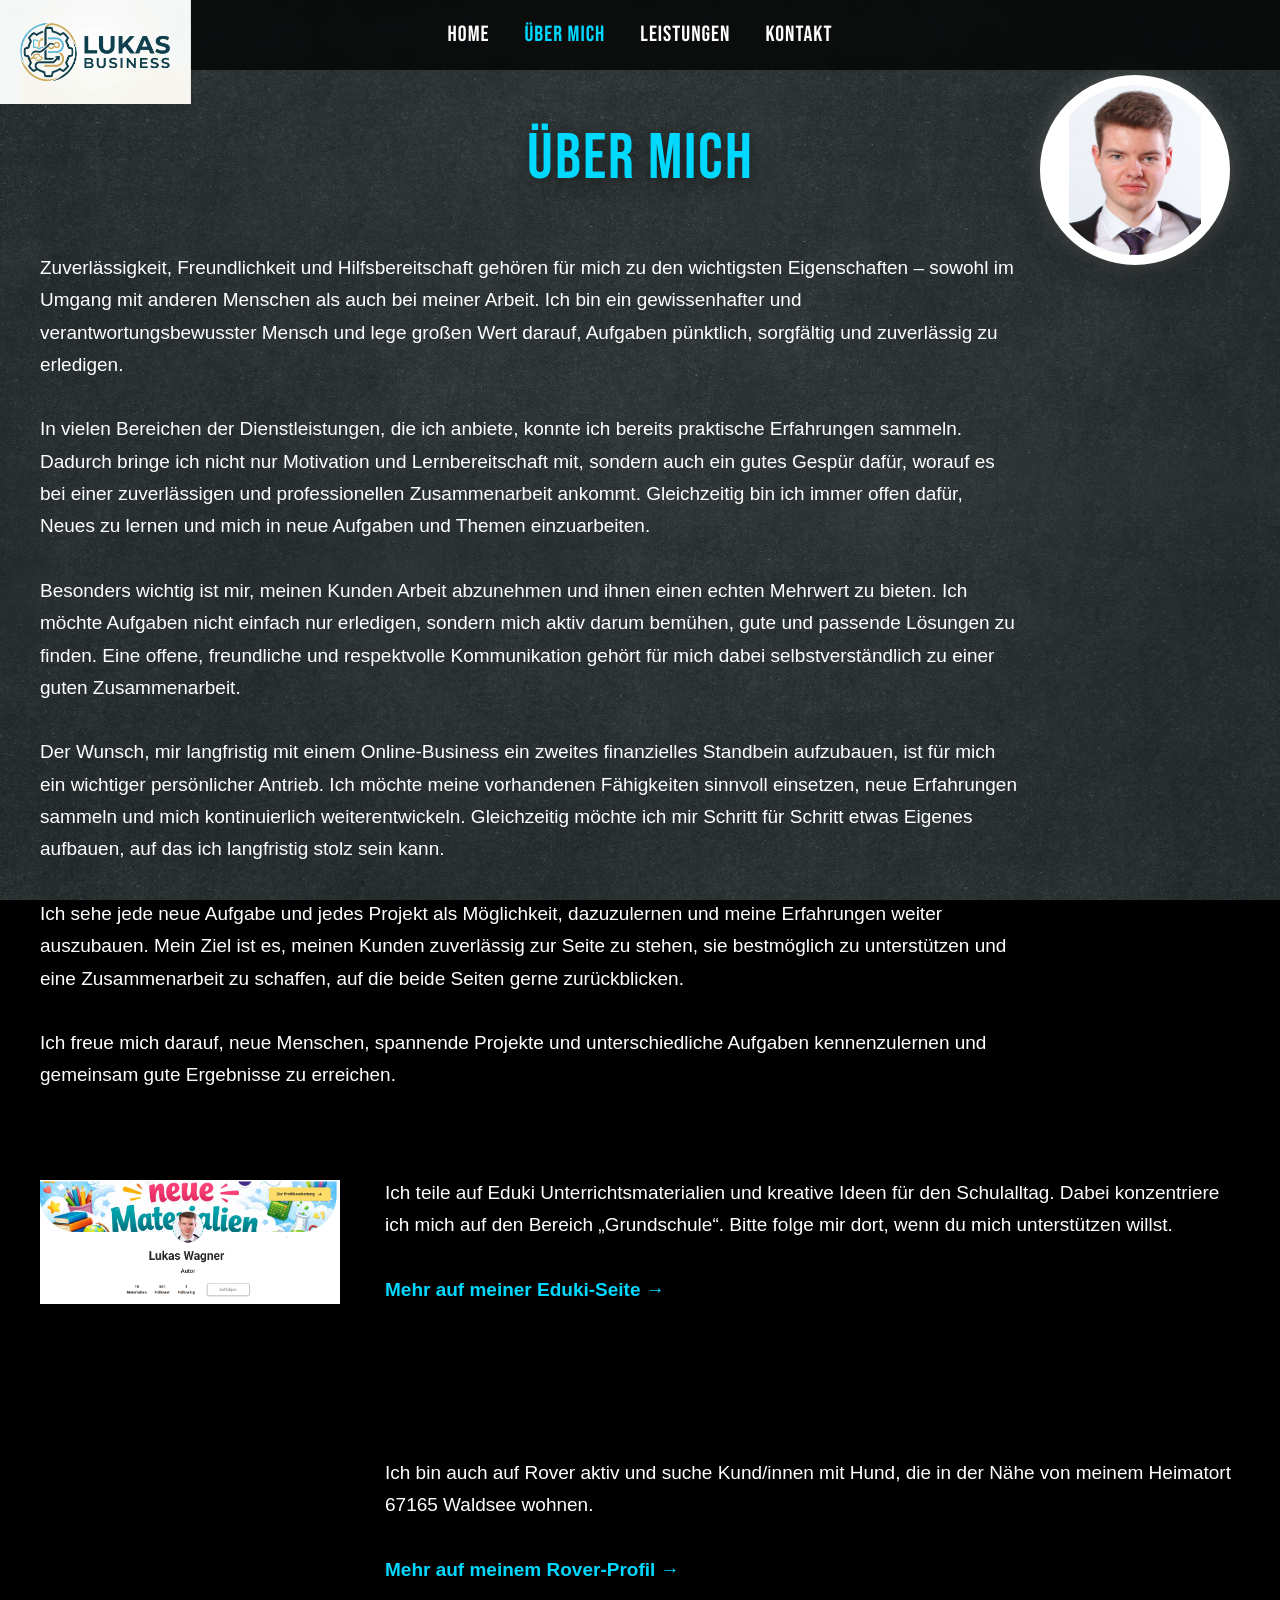
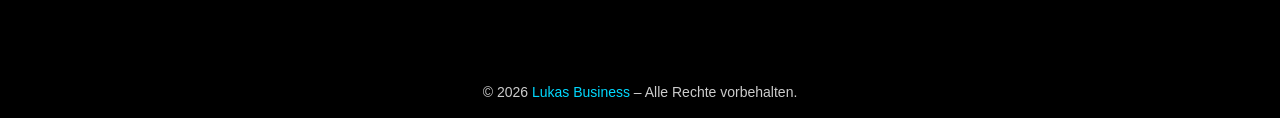
==== about.html @ e6b589e1 "Update about.html" ====
<!DOCTYPE html>
<html lang="de">
<head>
  <meta charset="UTF-8">
  <meta name="viewport" content="width=device-width, initial-scale=1.0">

  <title>Über mich | Lukas Business</title>
    <link rel="icon" type="image/jpg" href="tabbild.jpg">


  <link rel="preconnect" href="https://fonts.googleapis.com">
  <link rel="preconnect" href="https://fonts.gstatic.com" crossorigin>
  <link href="https://fonts.googleapis.com/css2?family=Bebas+Neue&display=swap" rel="stylesheet">

  <style>

    * {
      box-sizing: border-box;
    }

    html {
      margin: 0;
      padding: 0;
      min-height: 100%;
      background-color: #000;
    }

    body {
      margin: 0;
      padding: 0;
      min-height: 100%;
      font-family: Arial, sans-serif;

      background-color: #000;

      background-image: url("backgroundimage.jpg");
      background-size: cover;
      background-position: center;
      background-attachment: fixed;
      background-repeat: no-repeat;

      min-height: 100vh;
      color: white;

      display: flex;
      flex-direction: column;

      color-scheme: dark;
    }


    /* =========================
       NAVIGATION
    ========================= */

    nav {
      position: fixed;
      top: 0;
      left: 0;

      z-index: 1000;

      width: 100%;
      height: 70px;

      background-color: rgba(0, 0, 0, 0.75);

      padding: 0 30px;

      display: flex;
      align-items: center;

      backdrop-filter: blur(8px);
      -webkit-backdrop-filter: blur(8px);
    }


    nav ul {
      list-style: none;

      display: flex;
      justify-content: center;
      align-items: center;

      gap: 35px;

      width: 100%;

      margin: 0;
      padding: 0;
    }


    nav li {
      margin: 0;
      padding: 0;
    }


    /* =========================
       MENÜPUNKTE
       KEINE BREITENÄNDERUNG
       KEIN FLACKERN
    ========================= */

    nav a {
      font-family: "Bebas Neue", sans-serif;

      text-decoration: none;
      color: white;

      font-size: 22px;
      line-height: 70px;

      letter-spacing: 1px;

      font-weight: normal;

      /* Verhindert Veränderung der Schrift beim Anklicken */
      font-synthesis: none;
      font-variation-settings: normal;

      /* Verhindert weißes Tap-Flackern auf Smartphones */
      -webkit-tap-highlight-color: transparent;

      /* Kein Übergang beim Anklicken */
      transition: none;

      /* Verhindert Fokus-Rahmen */
      outline: none;

      /* Gleichmäßiges Rendering */
      -webkit-font-smoothing: antialiased;
      text-rendering: geometricPrecision;
    }


    nav a:hover,
    nav a:focus,
    nav a:active,
    nav a.active {
      color: #00d9ff;

      font-weight: normal;

      letter-spacing: 1px;

      outline: none;
    }


    nav a:focus-visible {
      outline: none;
    }


    /* =========================
       LOGO
    ========================= */

    .logo {
      position: absolute;

      top: 0;
      left: 0;

      width: 250px;
      height: 104px;

      object-fit: contain;
      object-position: left center;

      display: block;

      z-index: 1001;
      pointer-events: none;
    }


    /* =========================
       ÜBER MICH
    ========================= */

    .about {
      flex: 1;

      position: relative;

      width: 100%;
      max-width: 1250px;

      margin: 0 auto;

      padding: 120px 25px 80px;
    }


    .about h2 {
      font-family: "Bebas Neue", sans-serif;

      font-size: 64px;
      font-weight: normal;

      letter-spacing: 2px;

      margin: 0 0 55px;

      color: #00d9ff;

      text-align: center;

      text-shadow:
        0 4px 15px rgba(0, 0, 0, 0.5);
    }


    /* =========================
       MEIN BILD
       ETWAS WEITER NACH OBEN
    ========================= */

    .about-me-image {
      position: absolute;

      top: 75px;
      right: 35px;

      width: 190px;
      height: 190px;

      object-fit: contain;
      object-position: center center;

      border-radius: 50%;

      border: 5px solid white;

      background-color: white;

      box-shadow:
        0 0 25px rgba(255, 255, 255, 0.25),
        0 8px 25px rgba(0, 0, 0, 0.5);

      padding: 5px;

      display: block;
    }


    /* =========================
       PERSÖNLICHER TEXT
       ABSTAND ZUM BILD
    ========================= */

    .about > .about-box {
      padding-right: 220px;
    }


    /* =========================
       EDUKI + ROVER UNTEREINANDER
    ========================= */

    .about-columns {
      display: flex;

      flex-direction: column;

      gap: 65px;

      width: 100%;
    }


    .about-box {
      width: 100%;
      min-width: 0;

      padding: 0;

      display: block;
    }


    /* =========================
       EDUKI
    ========================= */

    .eduki-section {
      display: flex;

      align-items: center;

      gap: 45px;

      width: 100%;
    }


    .eduki-image {
      width: 300px;
      height: 300px;

      flex: 0 0 300px;

      object-fit: contain;

      border-radius: 20px;

      background: transparent;

      padding: 0;

      box-shadow:
        0 8px 25px rgba(0, 0, 0, 0.4);

      display: block;
    }


    .eduki-text {
      flex: 1;
      min-width: 0;

      width: 100%;
    }


    /* =========================
       TEXT
    ========================= */

    .about-text {
      width: 100%;

      margin: 0;
      padding: 0;

      font-family: Arial, sans-serif;

      font-size: 19px;
      font-weight: normal;
      font-style: normal;

      text-align: left;

      line-height: 1.7;

      color: white;

      max-width: none;
    }


    .about-text a {
      color: #00d9ff;

      font-family: Arial, sans-serif;

      font-size: inherit;

      font-weight: bold;

      text-decoration: none;

      transition: color 0.3s ease;
    }


    .about-text a:hover {
      color: white;
    }


    /* =========================
       ROVER
    ========================= */

    .rover-text {
      width: 100%;
      max-width: none;

      padding-left: 345px;
    }


    /* =========================
       FOOTER
    ========================= */

    footer {
      width: 100%;

      background-color: rgba(0, 0, 0, 0.75);

      text-align: center;

      padding: 18px 20px;

      font-size: 14px;

      color: #ccc;

      font-weight: normal;

      backdrop-filter: blur(8px);
      -webkit-backdrop-filter: blur(8px);
    }


    /* =========================
       LUKAS BUSINESS IM FOOTER
    ========================= */

    .footer-brand {
      color: #00d9ff;

      font-weight: normal;
    }


    /* =========================
       TABLET
    ========================= */

    @media (max-width: 1100px) {

      .logo {
        width: 210px;
        height: 88px;
      }


      .about-me-image {
        width: 160px;
        height: 160px;

        top: 50px;
        right: 25px;
      }


      .about > .about-box {
        padding-right: 190px;
      }


      .eduki-section {
        gap: 30px;
      }


      .eduki-image {
        width: 250px;
        height: 250px;

        flex: 0 0 250px;
      }


      .rover-text {
        padding-left: 280px;
      }

    }


    /* =========================
       MOBILE
    ========================= */

    @media (max-width: 700px) {

      nav {
        height: 60px;

        padding: 0 10px;
      }


      nav ul {
        display: flex;

        flex-direction: row;

        justify-content: flex-end;
        align-items: center;

        gap: 14px;

        width: 100%;

        margin: 0;
        padding: 0 0 0 100px;
      }


      nav a {
        font-size: 17px;

        line-height: 60px;

        letter-spacing: 0.5px;

        font-weight: normal;
      }


      nav a:hover,
      nav a:focus,
      nav a:active,
      nav a.active {
        letter-spacing: 0.5px;

        font-weight: normal;
      }


      .logo {
        top: 0;
        left: 0;

        width: 150px;
        height: 62px;

        object-fit: contain;
        object-position: left center;
      }


      .about {
        padding: 80px 20px 60px;
      }


      .about h2 {
        font-size: 48px;

        margin-bottom: 40px;

        text-align: center;
      }


      /* Bild auf Mobile normal im Seitenfluss */
      .about-me-image {
        position: relative;

        top: auto;
        right: auto;

        display: block;

        width: 155px;
        height: 155px;

        margin: -10px 0 30px auto;

        border-width: 5px;

        background-color: white;
      }


      /* Auf Mobile kein unnötiger rechter Abstand */
      .about > .about-box {
        padding-right: 0;
      }


      .about-columns {
        display: flex;

        flex-direction: column;

        gap: 50px;
      }


      .about-box {
        width: 100%;
      }


      .eduki-section {
        flex-direction: column;

        align-items: flex-start;

        gap: 25px;

        width: 100%;
      }


      .eduki-image {
        width: 220px;
        height: 220px;

        flex: 0 0 220px;
      }


      .eduki-text {
        width: 100%;
      }


      .about-text {
        font-size: 17px;

        line-height: 1.7;

        width: 100%;
      }


      .rover-text {
        padding-left: 0;
      }

    }


    /* =========================
       SEHR KLEINE HANDYS
    ========================= */

    @media (max-width: 450px) {

      nav {
        padding: 0 8px;
      }


      nav ul {
        gap: 9px;

        padding-left: 85px;
      }


      nav a {
        font-size: 15px;

        letter-spacing: 0;

        font-weight: normal;
      }


      nav a:hover,
      nav a:focus,
      nav a:active,
      nav a.active {
        letter-spacing: 0;

        font-weight: normal;
      }


      .logo {
        width: 120px;
        height: 50px;
      }


      .about {
        padding-left: 15px;
        padding-right: 15px;
      }


      .about h2 {
        font-size: 42px;

        text-align: center;
      }


      .about-me-image {
        width: 135px;
        height: 135px;

        margin-top: -10px;

        background-color: white;
      }


      .eduki-section {
        flex-direction: column;

        gap: 20px;
      }


      .eduki-image {
        width: 190px;
        height: 190px;

        flex: 0 0 190px;
      }


      .about-text {
        font-size: 16px;

        line-height: 1.7;
      }


      .rover-text {
        padding-left: 0;
      }

    }

  </style>
</head>


<body>


  <!-- =========================
       NAVIGATION
  ========================= -->

  <nav>

    <img
      src="logoone.png"
      alt="Lukas Business Logo"
      class="logo"
    >


    <ul>

      <li>
        <a href="index.html">
          Home
        </a>
      </li>


      <li>
        <a href="about.html" class="active">
          Über mich
        </a>
      </li>


      <li>
        <a href="services.html">
          Leistungen
        </a>
      </li>


      <li>
        <a href="contact.html">
          Kontakt
        </a>
      </li>

    </ul>

  </nav>


  <!-- =========================
       ÜBER MICH
  ========================= -->

  <section class="about">


    <!-- Bild von Lukas -->

    <img
      src="bildlukas.png"
      alt="Lukas"
      class="about-me-image"
    >


    <h2>Über mich</h2>


    <!-- =========================
         PERSÖNLICHER TEXT
    ========================= -->

    <div class="about-box">

      <p class="about-text">

        Zuverlässigkeit, Freundlichkeit und Hilfsbereitschaft gehören für mich
        zu den wichtigsten Eigenschaften – sowohl im Umgang mit anderen Menschen
        als auch bei meiner Arbeit. Ich bin ein gewissenhafter und
        verantwortungsbewusster Mensch und lege großen Wert darauf, Aufgaben
        pünktlich, sorgfältig und zuverlässig zu erledigen.

        <br><br>

        In vielen Bereichen der Dienstleistungen, die ich anbiete, konnte ich
        bereits praktische Erfahrungen sammeln. Dadurch bringe ich nicht nur
        Motivation und Lernbereitschaft mit, sondern auch ein gutes Gespür dafür,
        worauf es bei einer zuverlässigen und professionellen Zusammenarbeit
        ankommt. Gleichzeitig bin ich immer offen dafür, Neues zu lernen und mich
        in neue Aufgaben und Themen einzuarbeiten.

        <br><br>

        Besonders wichtig ist mir, meinen Kunden Arbeit abzunehmen und ihnen
        einen echten Mehrwert zu bieten. Ich möchte Aufgaben nicht einfach nur
        erledigen, sondern mich aktiv darum bemühen, gute und passende Lösungen
        zu finden. Eine offene, freundliche und respektvolle Kommunikation gehört
        für mich dabei selbstverständlich zu einer guten Zusammenarbeit.

        <br><br>

        Der Wunsch, mir langfristig mit einem Online-Business ein zweites
        finanzielles Standbein aufzubauen, ist für mich ein wichtiger persönlicher
        Antrieb. Ich möchte meine vorhandenen Fähigkeiten sinnvoll einsetzen,
        neue Erfahrungen sammeln und mich kontinuierlich weiterentwickeln.
        Gleichzeitig möchte ich mir Schritt für Schritt etwas Eigenes aufbauen,
        auf das ich langfristig stolz sein kann.

        <br><br>

        Ich sehe jede neue Aufgabe und jedes Projekt als Möglichkeit, dazuzulernen
        und meine Erfahrungen weiter auszubauen. Mein Ziel ist es, meinen Kunden
        zuverlässig zur Seite zu stehen, sie bestmöglich zu unterstützen und eine
        Zusammenarbeit zu schaffen, auf die beide Seiten gerne zurückblicken.

        <br><br>

        Ich freue mich darauf, neue Menschen, spannende Projekte und
        unterschiedliche Aufgaben kennenzulernen und gemeinsam gute Ergebnisse
        zu erreichen.

      </p>

    </div>


    <!-- =========================
         EDUKI + ROVER
         UNTEREINANDER
    ========================= -->

    <div class="about-columns">


      <!-- EDUKI -->

      <div class="about-box">

        <div class="eduki-section">

          <img
            src="eduki.png"
            alt="Eduki"
            class="eduki-image"
          >


          <div class="eduki-text">

            <p class="about-text">

              Ich teile auf Eduki Unterrichtsmaterialien und kreative Ideen
              für den Schulalltag. Dabei konzentriere ich mich auf den Bereich
              „Grundschule“. Bitte folge mir dort, wenn du mich unterstützen willst.

              <br><br>

              <a
                href="https://eduki.com/de/autor/4473605/lukas-wagner-2001"
                target="_blank"
                rel="noopener noreferrer"
              >
                Mehr auf meiner Eduki-Seite →
              </a>

            </p>

          </div>

        </div>

      </div>


      <!-- ROVER -->

      <div class="about-box">

        <div class="rover-text">

          <p class="about-text">

            Ich bin auch auf Rover aktiv und suche Kund/innen mit Hund,
            die in der Nähe von meinem Heimatort 67165 Waldsee wohnen.

            <br><br>

            <a
              href="https://www.rover.com/members/lukas-w-leidenschaftlicher-spazierganger-sucht-hunde/"
              target="_blank"
              rel="noopener noreferrer"
            >
              Mehr auf meinem Rover-Profil →
            </a>

          </p>

        </div>

      </div>


    </div>

  </section>


  <!-- =========================
       FOOTER
    ========================= -->

  <footer>

    © 2026 <span class="footer-brand">Lukas Business</span> – Alle Rechte vorbehalten.

  </footer>


  <!-- =========================
       HINTERGRUNDBILD VORLADEN
       Reduziert weißen Flash beim Laden
  ========================= -->

  <script>

    const backgroundImage = new Image();

    backgroundImage.src = "backgroundimage.jpg";

  </script>


</body>
</html>
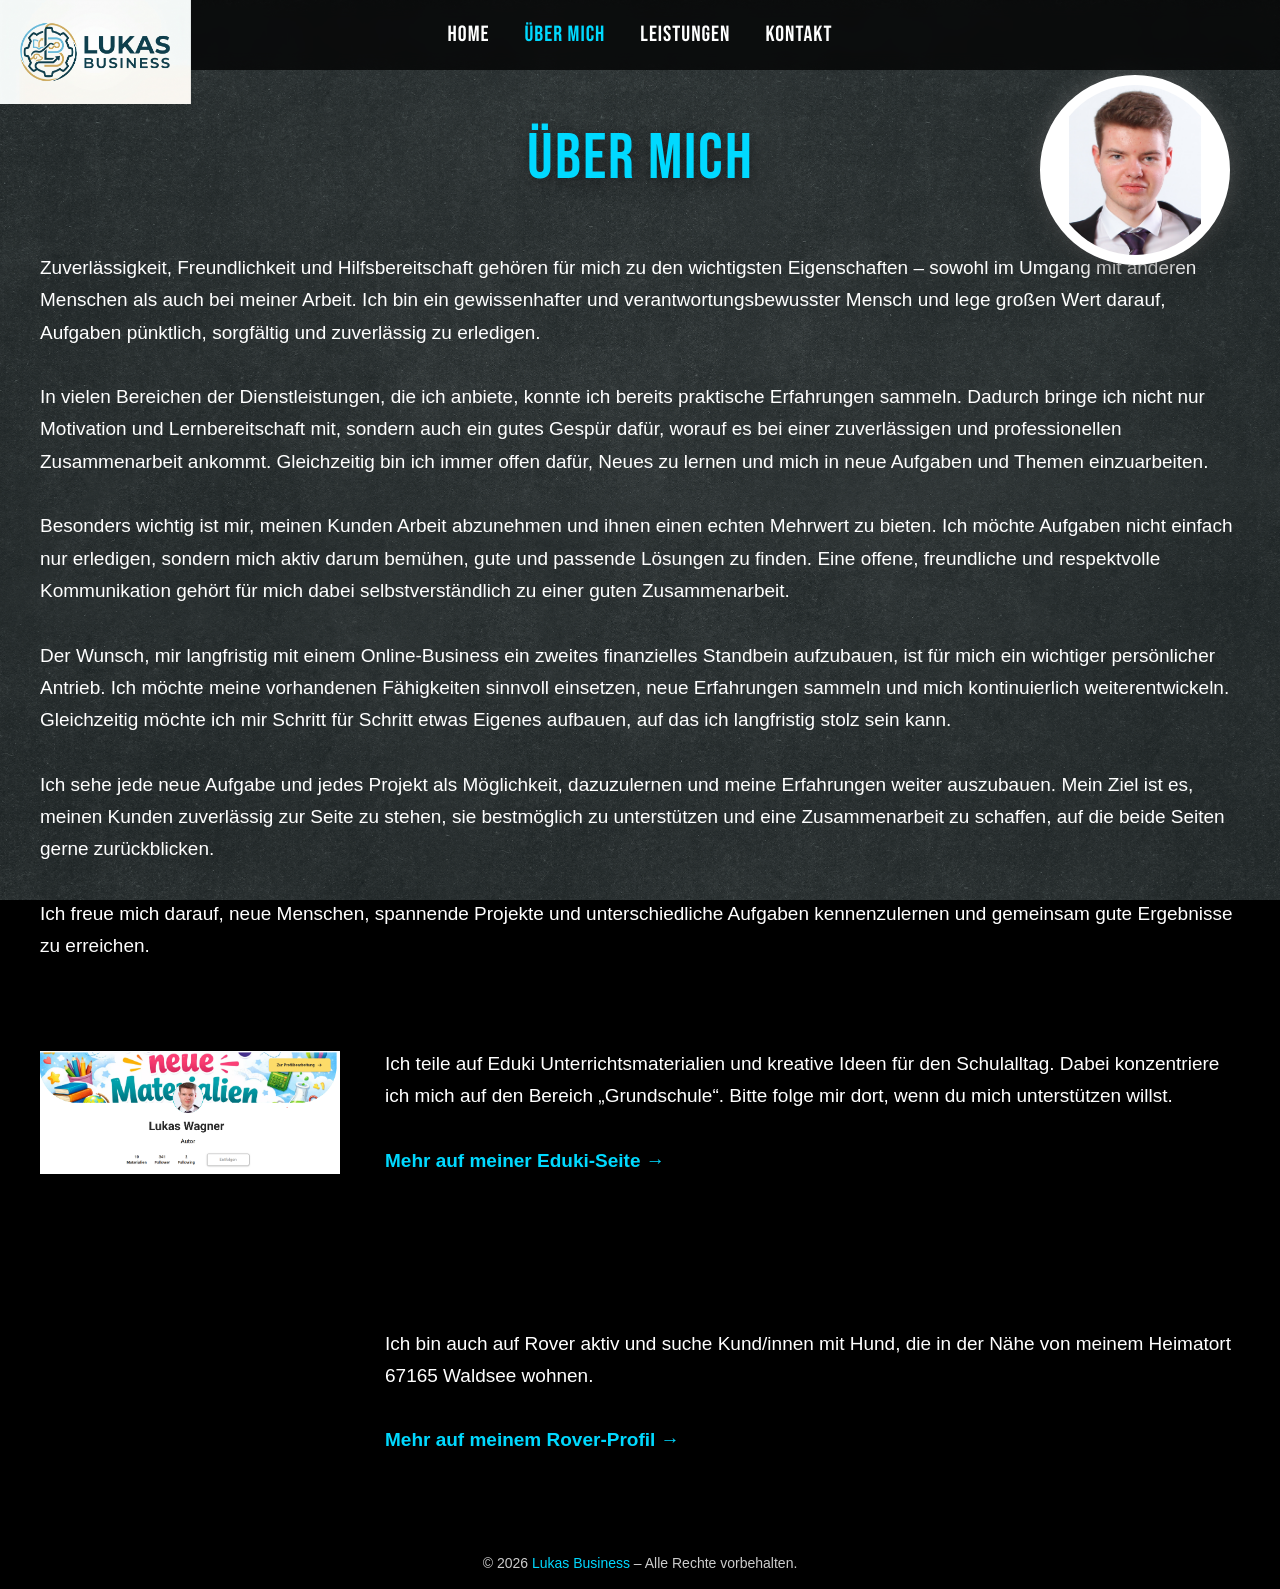
==== commit c589c23d: "Update about.html" ====
--- a/about.html
+++ b/about.html
@@ -254,7 +254,7 @@
     ========================= */
 
     .about > .about-box {
-      padding-right: 220px;
+      padding-right: 0px;
     }
 
 
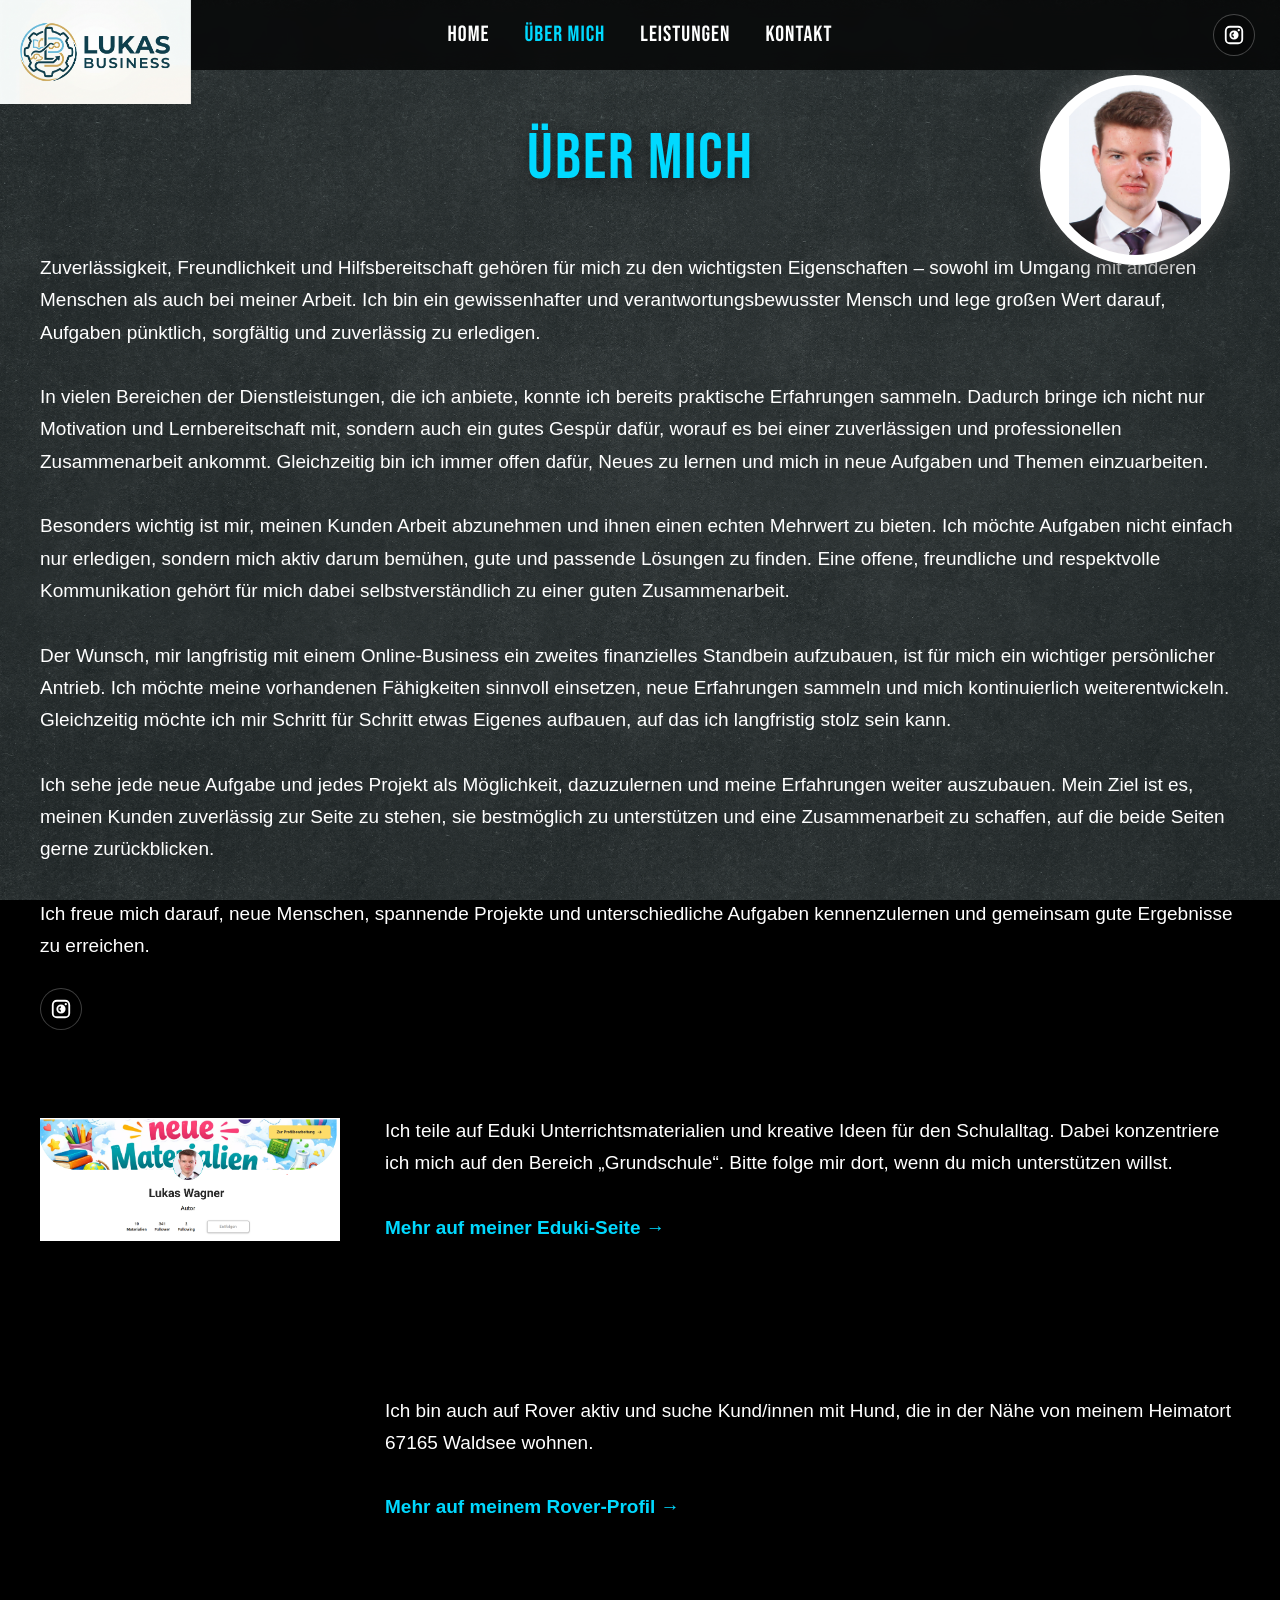
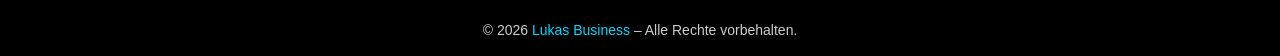
==== commit 4a919db5: "Update about.html" ====
--- a/about.html
+++ b/about.html
@@ -6,8 +6,7 @@
   <meta name="viewport" content="width=device-width, initial-scale=1.0">
 
   <title>Über mich | Lukas Business</title>
-    <link rel="icon" type="image/jpg" href="tabbild.jpg">
-
+  <link rel="icon" type="image/jpg" href="tabbild.jpg">
 
   <link rel="preconnect" href="https://fonts.googleapis.com">
   <link rel="preconnect" href="https://fonts.gstatic.com" crossorigin>
@@ -24,6 +23,7 @@
       padding: 0;
       min-height: 100%;
       background-color: #000;
+      scroll-behavior: smooth;
     }
 
     body {
@@ -47,6 +47,27 @@
       flex-direction: column;
 
       color-scheme: dark;
+
+      -webkit-font-smoothing: antialiased;
+      text-rendering: optimizeLegibility;
+    }
+
+
+    /* =========================
+       LINKS
+    ========================= */
+
+    a {
+      -webkit-tap-highlight-color: transparent;
+      -webkit-touch-callout: none;
+      -webkit-user-select: none;
+      user-select: none;
+    }
+
+    a:focus,
+    a:active,
+    a:visited {
+      outline: none;
     }
 
 
@@ -100,8 +121,6 @@
 
     /* =========================
        MENÜPUNKTE
-       KEINE BREITENÄNDERUNG
-       KEIN FLACKERN
     ========================= */
 
     nav a {
@@ -117,20 +136,15 @@
 
       font-weight: normal;
 
-      /* Verhindert Veränderung der Schrift beim Anklicken */
       font-synthesis: none;
       font-variation-settings: normal;
 
-      /* Verhindert weißes Tap-Flackern auf Smartphones */
       -webkit-tap-highlight-color: transparent;
 
-      /* Kein Übergang beim Anklicken */
       transition: none;
 
-      /* Verhindert Fokus-Rahmen */
       outline: none;
 
-      /* Gleichmäßiges Rendering */
       -webkit-font-smoothing: antialiased;
       text-rendering: geometricPrecision;
     }
@@ -156,6 +170,74 @@
 
 
     /* =========================
+       INSTAGRAM IM MENÜ
+    ========================= */
+
+    .instagram-link {
+      position: absolute;
+
+      top: 50%;
+      right: 25px;
+
+      transform: translateY(-50%);
+
+      width: 42px;
+      height: 42px;
+
+      display: flex;
+
+      align-items: center;
+      justify-content: center;
+
+      color: white;
+
+      text-decoration: none;
+
+      border: 1px solid rgba(255, 255, 255, 0.25);
+
+      border-radius: 50%;
+
+      background: rgba(0, 0, 0, 0.35);
+
+      transition:
+        color 0.25s ease,
+        border-color 0.25s ease,
+        background-color 0.25s ease;
+
+      z-index: 1002;
+
+      outline: none;
+    }
+
+
+    .instagram-link svg {
+      width: 22px;
+      height: 22px;
+
+      display: block;
+
+      fill: currentColor;
+    }
+
+
+    .instagram-link:hover {
+      color: #00d9ff;
+
+      border-color: #00d9ff;
+
+      background: rgba(0, 0, 0, 0.65);
+    }
+
+
+    .instagram-link:focus,
+    .instagram-link:active,
+    .instagram-link:visited {
+      outline: none;
+      text-decoration: none;
+    }
+
+
+    /* =========================
        LOGO
     ========================= */
 
@@ -217,7 +299,6 @@
 
     /* =========================
        MEIN BILD
-       ETWAS WEITER NACH OBEN
     ========================= */
 
     .about-me-image {
@@ -250,11 +331,74 @@
 
     /* =========================
        PERSÖNLICHER TEXT
-       ABSTAND ZUM BILD
     ========================= */
 
     .about > .about-box {
       padding-right: 0px;
+    }
+
+
+    /* =========================
+       INSTAGRAM UNTER ÜBER MICH
+    ========================= */
+
+    .about-instagram-wrapper {
+      margin-top: 25px;
+    }
+
+
+    .about-instagram {
+      display: inline-flex;
+
+      align-items: center;
+      justify-content: center;
+
+      width: 42px;
+      height: 42px;
+
+      color: white;
+
+      text-decoration: none;
+
+      border: 1px solid rgba(255, 255, 255, 0.25);
+
+      border-radius: 50%;
+
+      background: rgba(0, 0, 0, 0.35);
+
+      transition:
+        color 0.25s ease,
+        border-color 0.25s ease,
+        background-color 0.25s ease;
+
+      outline: none;
+    }
+
+
+    .about-instagram svg {
+      width: 22px;
+      height: 22px;
+
+      display: block;
+
+      fill: currentColor;
+    }
+
+
+    .about-instagram:hover {
+      color: #00d9ff;
+
+      border-color: #00d9ff;
+
+      background: rgba(0, 0, 0, 0.65);
+    }
+
+
+    .about-instagram:focus,
+    .about-instagram:active,
+    .about-instagram:visited {
+      outline: none;
+      text-decoration: none;
     }
 
 
@@ -492,7 +636,8 @@
         width: 100%;
 
         margin: 0;
-        padding: 0 0 0 100px;
+
+        padding: 0 48px 0 100px;
       }
 
 
@@ -517,6 +662,28 @@
       }
 
 
+      /* =========================
+         MOBILE INSTAGRAM MENÜ
+      ========================= */
+
+      .instagram-link {
+        width: 36px;
+        height: 36px;
+
+        right: 8px;
+      }
+
+
+      .instagram-link svg {
+        width: 19px;
+        height: 19px;
+      }
+
+
+      /* =========================
+         MOBILE LOGO
+      ========================= */
+
       .logo {
         top: 0;
         left: 0;
@@ -529,6 +696,10 @@
       }
 
 
+      /* =========================
+         ÜBER MICH
+      ========================= */
+
       .about {
         padding: 80px 20px 60px;
       }
@@ -544,6 +715,7 @@
 
 
       /* Bild auf Mobile normal im Seitenfluss */
+
       .about-me-image {
         position: relative;
 
@@ -564,8 +736,30 @@
 
 
       /* Auf Mobile kein unnötiger rechter Abstand */
+
       .about > .about-box {
         padding-right: 0;
+      }
+
+
+      /* =========================
+         INSTAGRAM MOBILE
+      ========================= */
+
+      .about-instagram {
+        width: 36px;
+        height: 36px;
+      }
+
+
+      .about-instagram svg {
+        width: 19px;
+        height: 19px;
+      }
+
+
+      .about-instagram-wrapper {
+        margin-top: 20px;
       }
 
 
@@ -637,7 +831,8 @@
       nav ul {
         gap: 9px;
 
-        padding-left: 85px;
+        padding-left: 75px;
+        padding-right: 42px;
       }
 
 
@@ -660,12 +855,38 @@
       }
 
 
+      /* =========================
+         INSTAGRAM MENÜ
+      ========================= */
+
+      .instagram-link {
+        width: 34px;
+        height: 34px;
+
+        right: 7px;
+      }
+
+
+      .instagram-link svg {
+        width: 18px;
+        height: 18px;
+      }
+
+
+      /* =========================
+         LOGO
+      ========================= */
+
       .logo {
         width: 120px;
         height: 50px;
       }
 
 
+      /* =========================
+         ÜBER MICH
+      ========================= */
+
       .about {
         padding-left: 15px;
         padding-right: 15px;
@@ -689,6 +910,22 @@
       }
 
 
+      /* =========================
+         INSTAGRAM SEHR KLEINE HANDYS
+      ========================= */
+
+      .about-instagram {
+        width: 34px;
+        height: 34px;
+      }
+
+
+      .about-instagram svg {
+        width: 18px;
+        height: 18px;
+      }
+
+
       .eduki-section {
         flex-direction: column;
 
@@ -713,6 +950,19 @@
 
       .rover-text {
         padding-left: 0;
+      }
+
+
+      /* =========================
+         FOOTER
+      ========================= */
+
+      footer {
+        padding: 18px 12px;
+
+        font-size: 12px;
+
+        line-height: 1.5;
       }
 
     }
@@ -737,6 +987,29 @@
     >
 
 
+    <!-- INSTAGRAM IM MENÜ -->
+
+    <a
+      class="instagram-link"
+      href="https://www.instagram.com/eduki.luki/"
+      target="_blank"
+      rel="noopener noreferrer"
+      aria-label="Instagram"
+      title="Instagram"
+    >
+
+      <svg
+        viewBox="0 0 24 24"
+        aria-hidden="true"
+      >
+
+        <path d="M7.5 2h9A5.5 5.5 0 0 1 22 7.5v9a5.5 5.5 0 0 1-5.5 5.5h-9A5.5 5.5 0 0 1 2 16.5v-9A5.5 5.5 0 0 1 7.5 2zm0 2A3.5 3.5 0 0 0 4 7.5v9A3.5 3.5 0 0 0 7.5 20h9a3.5 3.5 0 0 0 3.5-3.5v-9A3.5 3.5 0 0 0 16.5 4h-9zm9.75 1.5a1.25 1.25 0 1 1 0 2.5 1.25 1.25 0 0 1 0-2.5zM12 7a5 5 0 1 1 0 10 5 5 0 0 1 0-10zm0 2a3 3 0 1 0 0 6 3 3 0 0 0-3-3 3 3 0 0 0 3-3z"/>
+
+      </svg>
+
+    </a>
+
+
     <ul>
 
       <li>
@@ -787,7 +1060,9 @@
     >
 
 
-    <h2>Über mich</h2>
+    <h2>
+      Über mich
+    </h2>
 
 
     <!-- =========================
@@ -844,6 +1119,35 @@
         zu erreichen.
 
       </p>
+
+
+      <!-- =========================
+           INSTAGRAM
+      ========================= -->
+
+      <div class="about-instagram-wrapper">
+
+        <a
+          class="about-instagram"
+          href="https://www.instagram.com/eduki.luki/"
+          target="_blank"
+          rel="noopener noreferrer"
+          aria-label="Instagram"
+          title="Instagram"
+        >
+
+          <svg
+            viewBox="0 0 24 24"
+            aria-hidden="true"
+          >
+
+            <path d="M7.5 2h9A5.5 5.5 0 0 1 22 7.5v9a5.5 5.5 0 0 1-5.5 5.5h-9A5.5 5.5 0 0 1 2 16.5v-9A5.5 5.5 0 0 1 7.5 2zm0 2A3.5 3.5 0 0 0 4 7.5v9A3.5 3.5 0 0 0 7.5 20h9a3.5 3.5 0 0 0 3.5-3.5v-9A3.5 3.5 0 0 0 16.5 4h-9zm9.75 1.5a1.25 1.25 0 1 1 0 2.5 1.25 1.25 0 0 1 0-2.5zM12 7a5 5 0 1 1 0 10 5 5 0 0 1 0-10zm0 2a3 3 0 1 0 0 6 3 3 0 0 0-3-3 3 3 0 0 0 3-3z"/>
+
+          </svg>
+
+        </a>
+
+      </div>
 
     </div>
 
@@ -931,11 +1235,15 @@
 
   <!-- =========================
        FOOTER
-    ========================= -->
+  ========================= -->
 
   <footer>
 
-    © 2026 <span class="footer-brand">Lukas Business</span> – Alle Rechte vorbehalten.
+    © 2026
+    <span class="footer-brand">
+      Lukas Business
+    </span>
+    – Alle Rechte vorbehalten.
 
   </footer>
 
@@ -968,3 +1276,5 @@
 
 
 
+
+
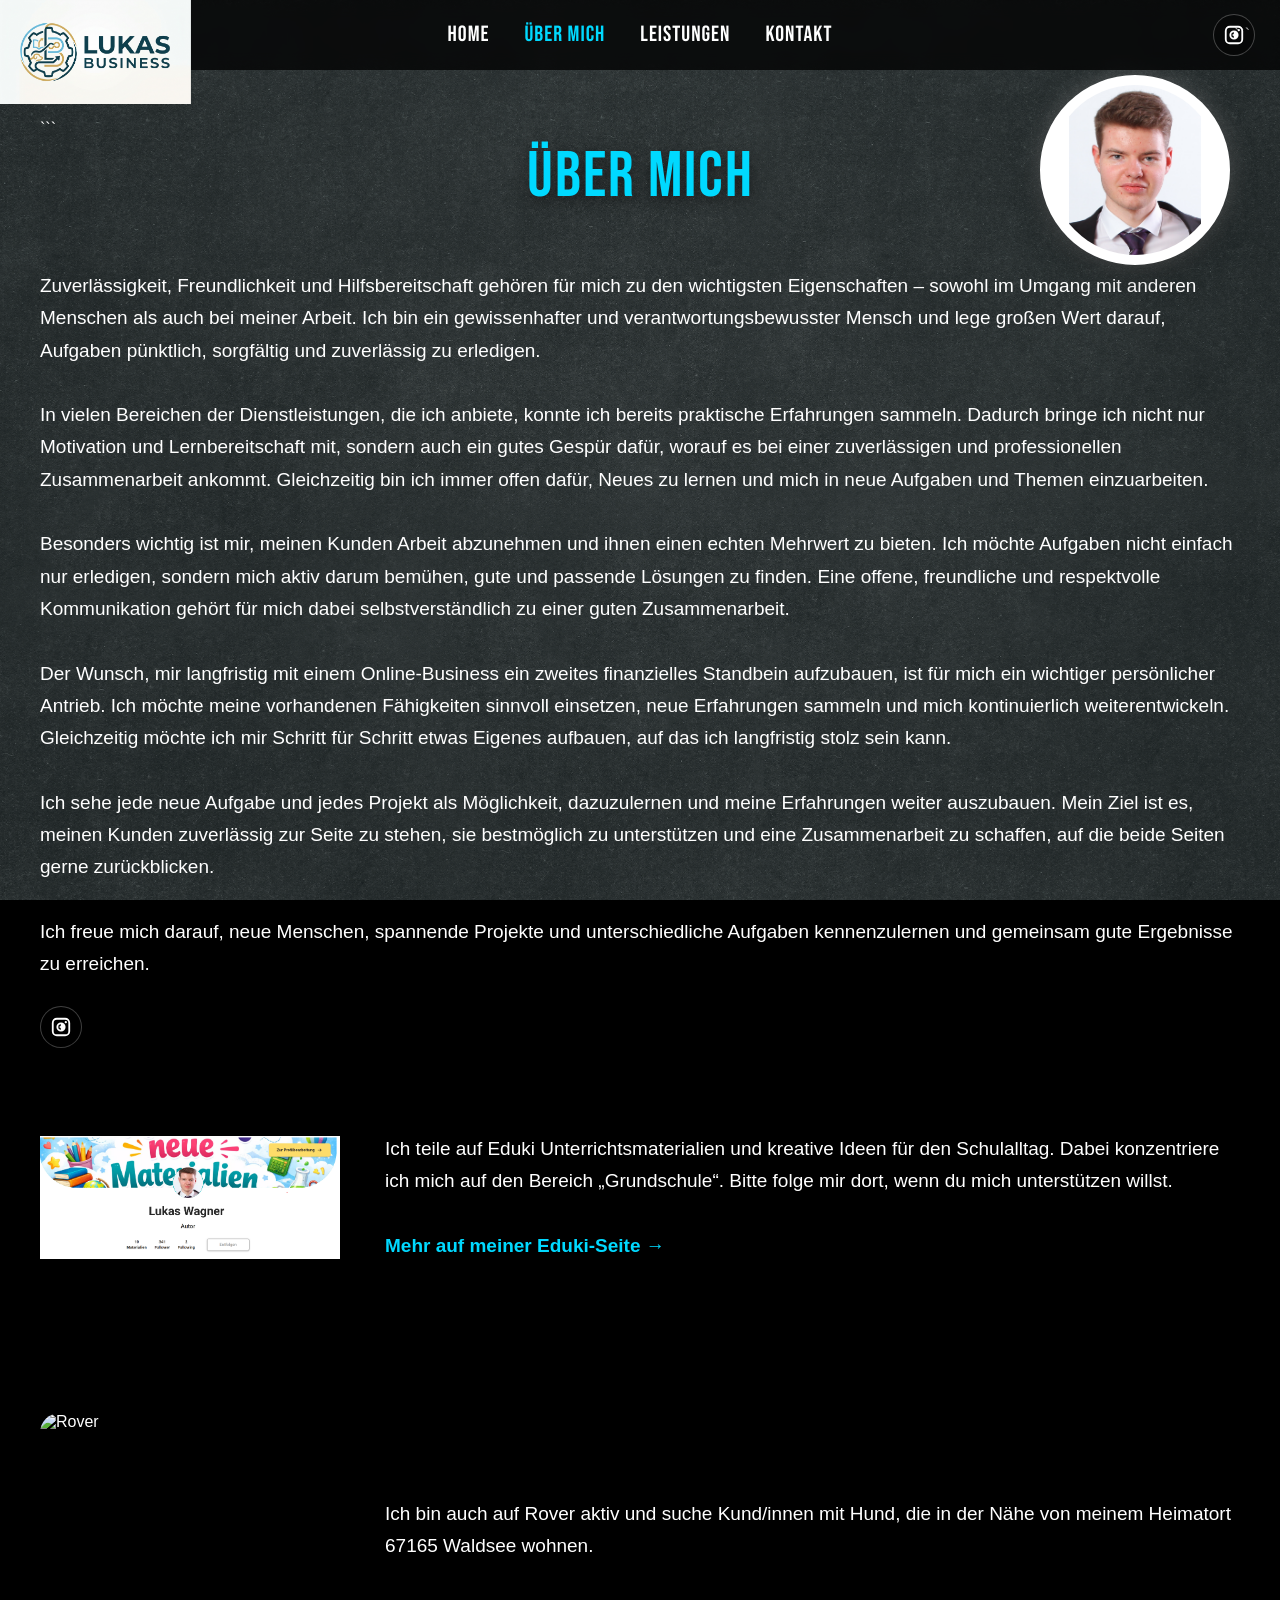
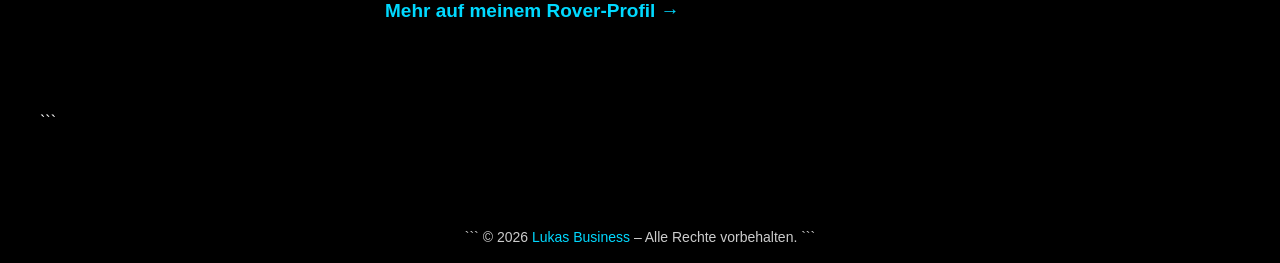
==== commit a4af0237: "Update about.html" ====
--- a/about.html
+++ b/about.html
@@ -1,5 +1,5 @@
-
 <!DOCTYPE html>
+
 <html lang="de">
 <head>
   <meta charset="UTF-8">
@@ -403,7 +403,7 @@
 
 
     /* =========================
-       EDUKI + ROVER UNTEREINANDER
+       EDUKI + ROVER
     ========================= */
 
     .about-columns {
@@ -428,7 +428,7 @@
 
 
     /* =========================
-       EDUKI
+       EDUKI + ROVER BEREICH
     ========================= */
 
     .eduki-section {
@@ -525,7 +525,7 @@
       width: 100%;
       max-width: none;
 
-      padding-left: 345px;
+      padding-left: 0;
     }
 
 
@@ -604,7 +604,7 @@
 
 
       .rover-text {
-        padding-left: 280px;
+        padding-left: 0;
       }
 
     }
@@ -968,11 +968,10 @@
     }
 
   </style>
+
 </head>
 
-
 <body>
-
 
   <!-- =========================
        NAVIGATION
@@ -980,17 +979,156 @@
 
   <nav>
 
-    <img
-      src="logoone.png"
-      alt="Lukas Business Logo"
-      class="logo"
-    >
-
-
-    <!-- INSTAGRAM IM MENÜ -->
+```
+<img
+  src="logoone.png"
+  alt="Lukas Business Logo"
+  class="logo"
+>
+
+
+<!-- INSTAGRAM IM MENÜ -->
+
+<a
+  class="instagram-link"
+  href="https://www.instagram.com/eduki.luki/"
+  target="_blank"
+  rel="noopener noreferrer"
+  aria-label="Instagram"
+  title="Instagram"
+>
+
+  <svg
+    viewBox="0 0 24 24"
+    aria-hidden="true"
+  >
+
+    <path d="M7.5 2h9A5.5 5.5 0 0 1 22 7.5v9a5.5 5.5 0 0 1-5.5 5.5h-9A5.5 5.5 0 0 1 2 16.5v-9A5.5 5.5 0 0 1 7.5 2zm0 2A3.5 3.5 0 0 0 4 7.5v9A3.5 3.5 0 0 0 7.5 20h9a3.5 3.5 0 0 0 3.5-3.5v-9A3.5 3.5 0 0 0 16.5 4h-9zm9.75 1.5a1.25 1.25 0 1 1 0 2.5 1.25 1.25 0 0 1 0-2.5zM12 7a5 5 0 1 1 0 10 5 5 0 0 1 0-10zm0 2a3 3 0 1 0 0 6 3 3 0 0 0-3-3 3 3 0 0 0 3-3z"/>
+
+  </svg>
+
+</a>
+
+
+<ul>
+
+  <li>
+    <a href="index.html">
+      Home
+    </a>
+  </li>
+
+
+  <li>
+    <a href="about.html" class="active">
+      Über mich
+    </a>
+  </li>
+
+
+  <li>
+    <a href="services.html">
+      Leistungen
+    </a>
+  </li>
+
+
+  <li>
+    <a href="contact.html">
+      Kontakt
+    </a>
+  </li>
+
+</ul>
+```
+
+  </nav>
+
+  <!-- =========================
+       ÜBER MICH
+  ========================= -->
+
+  <section class="about">
+
+```
+<!-- Bild von Lukas -->
+
+<img
+  src="bildlukas.png"
+  alt="Lukas"
+  class="about-me-image"
+>
+
+
+<h2>
+  Über mich
+</h2>
+
+
+<!-- =========================
+     PERSÖNLICHER TEXT
+========================= -->
+
+<div class="about-box">
+
+  <p class="about-text">
+
+    Zuverlässigkeit, Freundlichkeit und Hilfsbereitschaft gehören für mich
+    zu den wichtigsten Eigenschaften – sowohl im Umgang mit anderen Menschen
+    als auch bei meiner Arbeit. Ich bin ein gewissenhafter und
+    verantwortungsbewusster Mensch und lege großen Wert darauf, Aufgaben
+    pünktlich, sorgfältig und zuverlässig zu erledigen.
+
+    <br><br>
+
+    In vielen Bereichen der Dienstleistungen, die ich anbiete, konnte ich
+    bereits praktische Erfahrungen sammeln. Dadurch bringe ich nicht nur
+    Motivation und Lernbereitschaft mit, sondern auch ein gutes Gespür dafür,
+    worauf es bei einer zuverlässigen und professionellen Zusammenarbeit
+    ankommt. Gleichzeitig bin ich immer offen dafür, Neues zu lernen und mich
+    in neue Aufgaben und Themen einzuarbeiten.
+
+    <br><br>
+
+    Besonders wichtig ist mir, meinen Kunden Arbeit abzunehmen und ihnen
+    einen echten Mehrwert zu bieten. Ich möchte Aufgaben nicht einfach nur
+    erledigen, sondern mich aktiv darum bemühen, gute und passende Lösungen
+    zu finden. Eine offene, freundliche und respektvolle Kommunikation gehört
+    für mich dabei selbstverständlich zu einer guten Zusammenarbeit.
+
+    <br><br>
+
+    Der Wunsch, mir langfristig mit einem Online-Business ein zweites
+    finanzielles Standbein aufzubauen, ist für mich ein wichtiger persönlicher
+    Antrieb. Ich möchte meine vorhandenen Fähigkeiten sinnvoll einsetzen,
+    neue Erfahrungen sammeln und mich kontinuierlich weiterentwickeln.
+    Gleichzeitig möchte ich mir Schritt für Schritt etwas Eigenes aufbauen,
+    auf das ich langfristig stolz sein kann.
+
+    <br><br>
+
+    Ich sehe jede neue Aufgabe und jedes Projekt als Möglichkeit, dazuzulernen
+    und meine Erfahrungen weiter auszubauen. Mein Ziel ist es, meinen Kunden
+    zuverlässig zur Seite zu stehen, sie bestmöglich zu unterstützen und eine
+    Zusammenarbeit zu schaffen, auf die beide Seiten gerne zurückblicken.
+
+    <br><br>
+
+    Ich freue mich darauf, neue Menschen, spannende Projekte und
+    unterschiedliche Aufgaben kennenzulernen und gemeinsam gute Ergebnisse
+    zu erreichen.
+
+  </p>
+
+
+  <!-- =========================
+       INSTAGRAM
+  ========================= -->
+
+  <div class="about-instagram-wrapper">
 
     <a
-      class="instagram-link"
+      class="about-instagram"
       href="https://www.instagram.com/eduki.luki/"
       target="_blank"
       rel="noopener noreferrer"
@@ -1009,229 +1147,106 @@
 
     </a>
 
-
-    <ul>
-
-      <li>
-        <a href="index.html">
-          Home
-        </a>
-      </li>
-
-
-      <li>
-        <a href="about.html" class="active">
-          Über mich
-        </a>
-      </li>
-
-
-      <li>
-        <a href="services.html">
-          Leistungen
-        </a>
-      </li>
-
-
-      <li>
-        <a href="contact.html">
-          Kontakt
-        </a>
-      </li>
-
-    </ul>
-
-  </nav>
+  </div>
+
+</div>
+
+
+<!-- =========================
+     EDUKI + ROVER
+     UNTEREINANDER
+========================= -->
+
+<div class="about-columns">
 
 
   <!-- =========================
-       ÜBER MICH
+       EDUKI
   ========================= -->
 
-  <section class="about">
-
-
-    <!-- Bild von Lukas -->
-
-    <img
-      src="bildlukas.png"
-      alt="Lukas"
-      class="about-me-image"
-    >
-
-
-    <h2>
-      Über mich
-    </h2>
-
-
-    <!-- =========================
-         PERSÖNLICHER TEXT
-    ========================= -->
-
-    <div class="about-box">
-
-      <p class="about-text">
-
-        Zuverlässigkeit, Freundlichkeit und Hilfsbereitschaft gehören für mich
-        zu den wichtigsten Eigenschaften – sowohl im Umgang mit anderen Menschen
-        als auch bei meiner Arbeit. Ich bin ein gewissenhafter und
-        verantwortungsbewusster Mensch und lege großen Wert darauf, Aufgaben
-        pünktlich, sorgfältig und zuverlässig zu erledigen.
-
-        <br><br>
-
-        In vielen Bereichen der Dienstleistungen, die ich anbiete, konnte ich
-        bereits praktische Erfahrungen sammeln. Dadurch bringe ich nicht nur
-        Motivation und Lernbereitschaft mit, sondern auch ein gutes Gespür dafür,
-        worauf es bei einer zuverlässigen und professionellen Zusammenarbeit
-        ankommt. Gleichzeitig bin ich immer offen dafür, Neues zu lernen und mich
-        in neue Aufgaben und Themen einzuarbeiten.
-
-        <br><br>
-
-        Besonders wichtig ist mir, meinen Kunden Arbeit abzunehmen und ihnen
-        einen echten Mehrwert zu bieten. Ich möchte Aufgaben nicht einfach nur
-        erledigen, sondern mich aktiv darum bemühen, gute und passende Lösungen
-        zu finden. Eine offene, freundliche und respektvolle Kommunikation gehört
-        für mich dabei selbstverständlich zu einer guten Zusammenarbeit.
-
-        <br><br>
-
-        Der Wunsch, mir langfristig mit einem Online-Business ein zweites
-        finanzielles Standbein aufzubauen, ist für mich ein wichtiger persönlicher
-        Antrieb. Ich möchte meine vorhandenen Fähigkeiten sinnvoll einsetzen,
-        neue Erfahrungen sammeln und mich kontinuierlich weiterentwickeln.
-        Gleichzeitig möchte ich mir Schritt für Schritt etwas Eigenes aufbauen,
-        auf das ich langfristig stolz sein kann.
-
-        <br><br>
-
-        Ich sehe jede neue Aufgabe und jedes Projekt als Möglichkeit, dazuzulernen
-        und meine Erfahrungen weiter auszubauen. Mein Ziel ist es, meinen Kunden
-        zuverlässig zur Seite zu stehen, sie bestmöglich zu unterstützen und eine
-        Zusammenarbeit zu schaffen, auf die beide Seiten gerne zurückblicken.
-
-        <br><br>
-
-        Ich freue mich darauf, neue Menschen, spannende Projekte und
-        unterschiedliche Aufgaben kennenzulernen und gemeinsam gute Ergebnisse
-        zu erreichen.
-
-      </p>
-
-
-      <!-- =========================
-           INSTAGRAM
-      ========================= -->
-
-      <div class="about-instagram-wrapper">
-
-        <a
-          class="about-instagram"
-          href="https://www.instagram.com/eduki.luki/"
-          target="_blank"
-          rel="noopener noreferrer"
-          aria-label="Instagram"
-          title="Instagram"
-        >
-
-          <svg
-            viewBox="0 0 24 24"
-            aria-hidden="true"
+  <div class="about-box">
+
+    <div class="eduki-section">
+
+      <img
+        src="eduki.png"
+        alt="Eduki"
+        class="eduki-image"
+      >
+
+
+      <div class="eduki-text">
+
+        <p class="about-text">
+
+          Ich teile auf Eduki Unterrichtsmaterialien und kreative Ideen
+          für den Schulalltag. Dabei konzentriere ich mich auf den Bereich
+          „Grundschule“. Bitte folge mir dort, wenn du mich unterstützen willst.
+
+          <br><br>
+
+          <a
+            href="https://eduki.com/de/autor/4473605/lukas-wagner-2001"
+            target="_blank"
+            rel="noopener noreferrer"
           >
-
-            <path d="M7.5 2h9A5.5 5.5 0 0 1 22 7.5v9a5.5 5.5 0 0 1-5.5 5.5h-9A5.5 5.5 0 0 1 2 16.5v-9A5.5 5.5 0 0 1 7.5 2zm0 2A3.5 3.5 0 0 0 4 7.5v9A3.5 3.5 0 0 0 7.5 20h9a3.5 3.5 0 0 0 3.5-3.5v-9A3.5 3.5 0 0 0 16.5 4h-9zm9.75 1.5a1.25 1.25 0 1 1 0 2.5 1.25 1.25 0 0 1 0-2.5zM12 7a5 5 0 1 1 0 10 5 5 0 0 1 0-10zm0 2a3 3 0 1 0 0 6 3 3 0 0 0-3-3 3 3 0 0 0 3-3z"/>
-
-          </svg>
-
-        </a>
+            Mehr auf meiner Eduki-Seite →
+          </a>
+
+        </p>
 
       </div>
 
     </div>
 
-
-    <!-- =========================
-         EDUKI + ROVER
-         UNTEREINANDER
-    ========================= -->
-
-    <div class="about-columns">
-
-
-      <!-- EDUKI -->
-
-      <div class="about-box">
-
-        <div class="eduki-section">
-
-          <img
-            src="eduki.png"
-            alt="Eduki"
-            class="eduki-image"
+  </div>
+
+
+  <!-- =========================
+       ROVER
+  ========================= -->
+
+  <div class="about-box">
+
+    <div class="eduki-section">
+
+      <img
+        src="rover.png"
+        alt="Rover"
+        class="eduki-image"
+      >
+
+
+      <div class="eduki-text">
+
+        <p class="about-text">
+
+          Ich bin auch auf Rover aktiv und suche Kund/innen mit Hund,
+          die in der Nähe von meinem Heimatort 67165 Waldsee wohnen.
+
+          <br><br>
+
+          <a
+            href="https://www.rover.com/members/lukas-w-leidenschaftlicher-spazierganger-sucht-hunde/"
+            target="_blank"
+            rel="noopener noreferrer"
           >
-
-
-          <div class="eduki-text">
-
-            <p class="about-text">
-
-              Ich teile auf Eduki Unterrichtsmaterialien und kreative Ideen
-              für den Schulalltag. Dabei konzentriere ich mich auf den Bereich
-              „Grundschule“. Bitte folge mir dort, wenn du mich unterstützen willst.
-
-              <br><br>
-
-              <a
-                href="https://eduki.com/de/autor/4473605/lukas-wagner-2001"
-                target="_blank"
-                rel="noopener noreferrer"
-              >
-                Mehr auf meiner Eduki-Seite →
-              </a>
-
-            </p>
-
-          </div>
-
-        </div>
+            Mehr auf meinem Rover-Profil →
+          </a>
+
+        </p>
 
       </div>
 
-
-      <!-- ROVER -->
-
-      <div class="about-box">
-
-        <div class="rover-text">
-
-          <p class="about-text">
-
-            Ich bin auch auf Rover aktiv und suche Kund/innen mit Hund,
-            die in der Nähe von meinem Heimatort 67165 Waldsee wohnen.
-
-            <br><br>
-
-            <a
-              href="https://www.rover.com/members/lukas-w-leidenschaftlicher-spazierganger-sucht-hunde/"
-              target="_blank"
-              rel="noopener noreferrer"
-            >
-              Mehr auf meinem Rover-Profil →
-            </a>
-
-          </p>
-
-        </div>
-
-      </div>
-
-
     </div>
 
+  </div>
+
+
+</div>
+```
+
   </section>
-
 
   <!-- =========================
        FOOTER
@@ -1239,14 +1254,15 @@
 
   <footer>
 
-    © 2026
-    <span class="footer-brand">
-      Lukas Business
-    </span>
-    – Alle Rechte vorbehalten.
+```
+© 2026
+<span class="footer-brand">
+  Lukas Business
+</span>
+– Alle Rechte vorbehalten.
+```
 
   </footer>
-
 
   <!-- =========================
        HINTERGRUNDBILD VORLADEN
@@ -1261,7 +1277,6 @@
 
   </script>
 
-
 </body>
 </html>
 
@@ -1278,3 +1293,4 @@
 
 
 
+
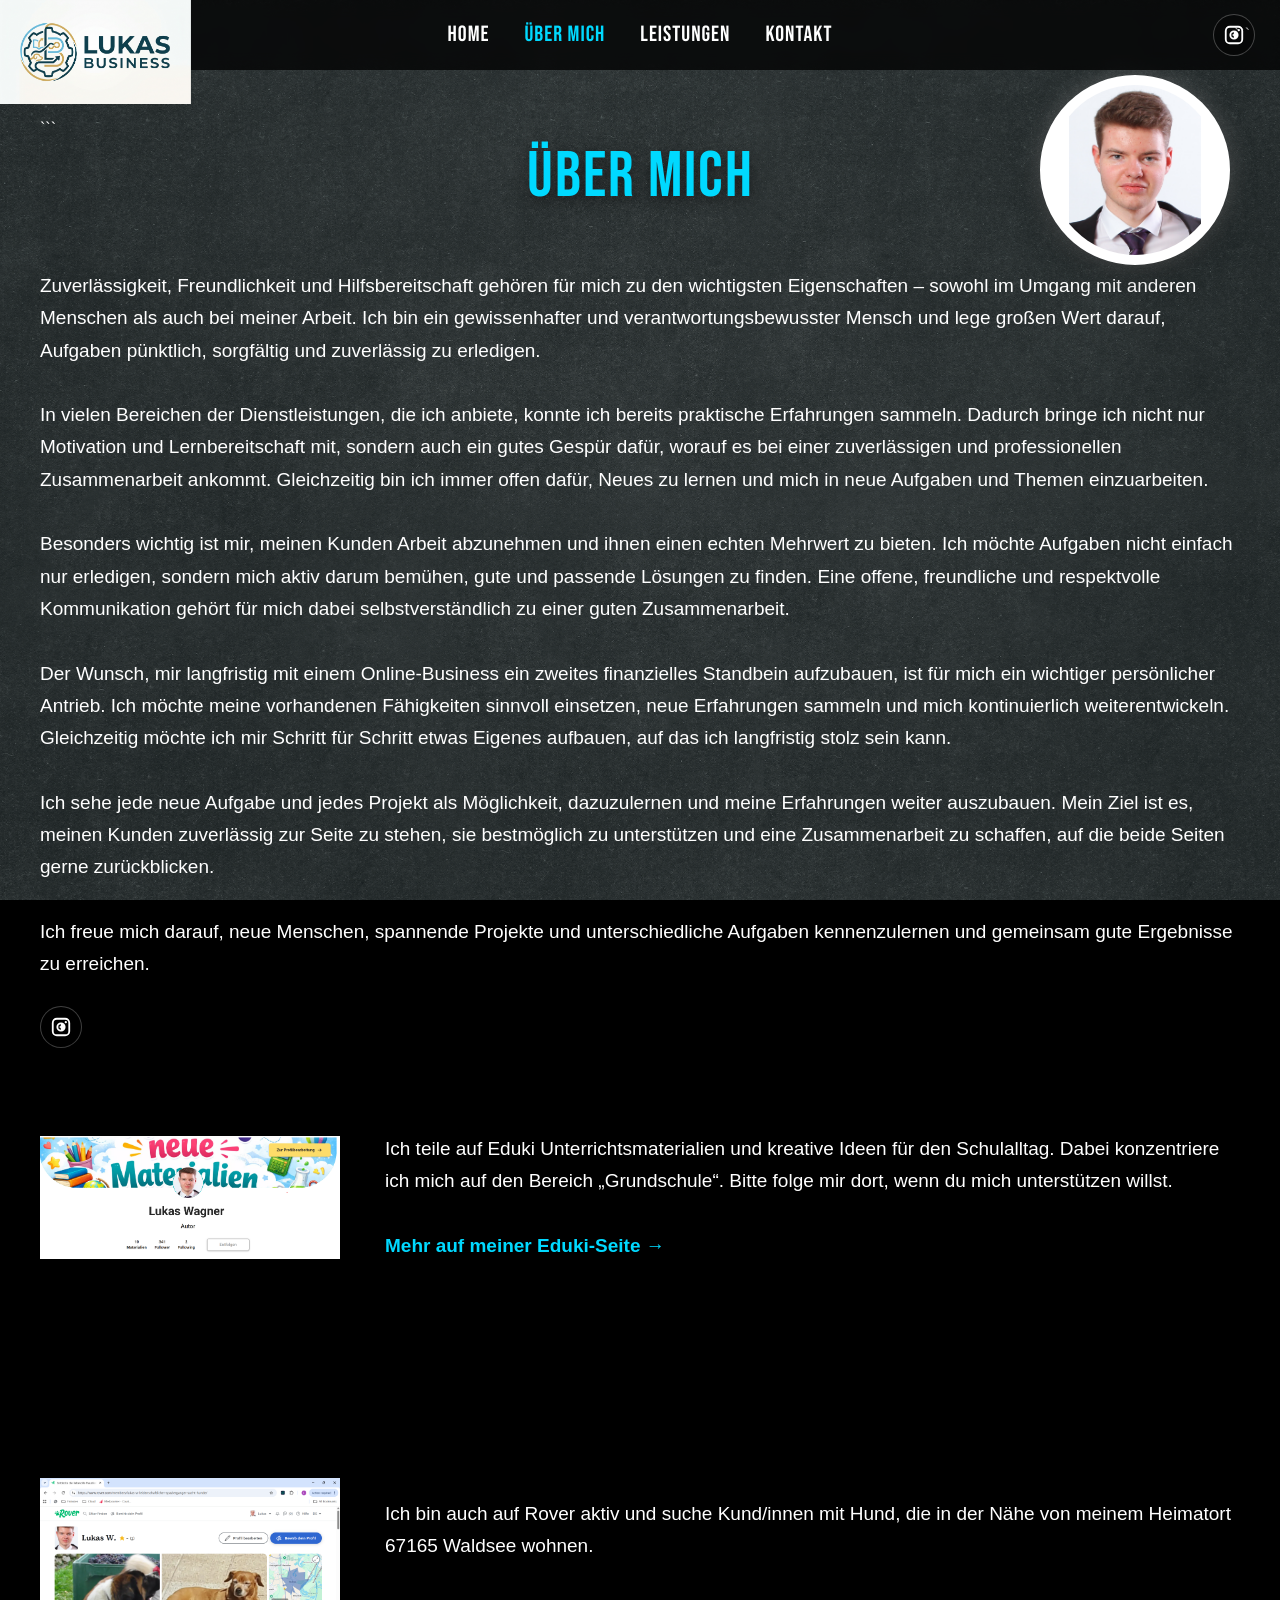
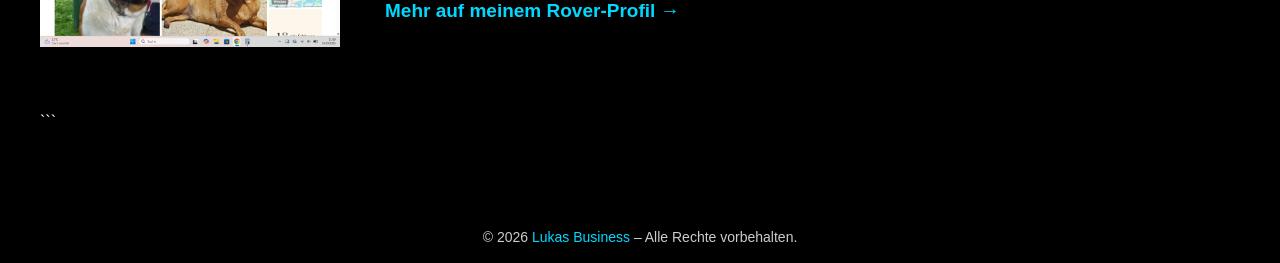
==== commit ea7293a6: "Update about.html" ====
--- a/about.html
+++ b/about.html
@@ -1254,13 +1254,13 @@
 
   <footer>
 
-```
+
 © 2026
 <span class="footer-brand">
   Lukas Business
 </span>
 – Alle Rechte vorbehalten.
-```
+
 
   </footer>
 
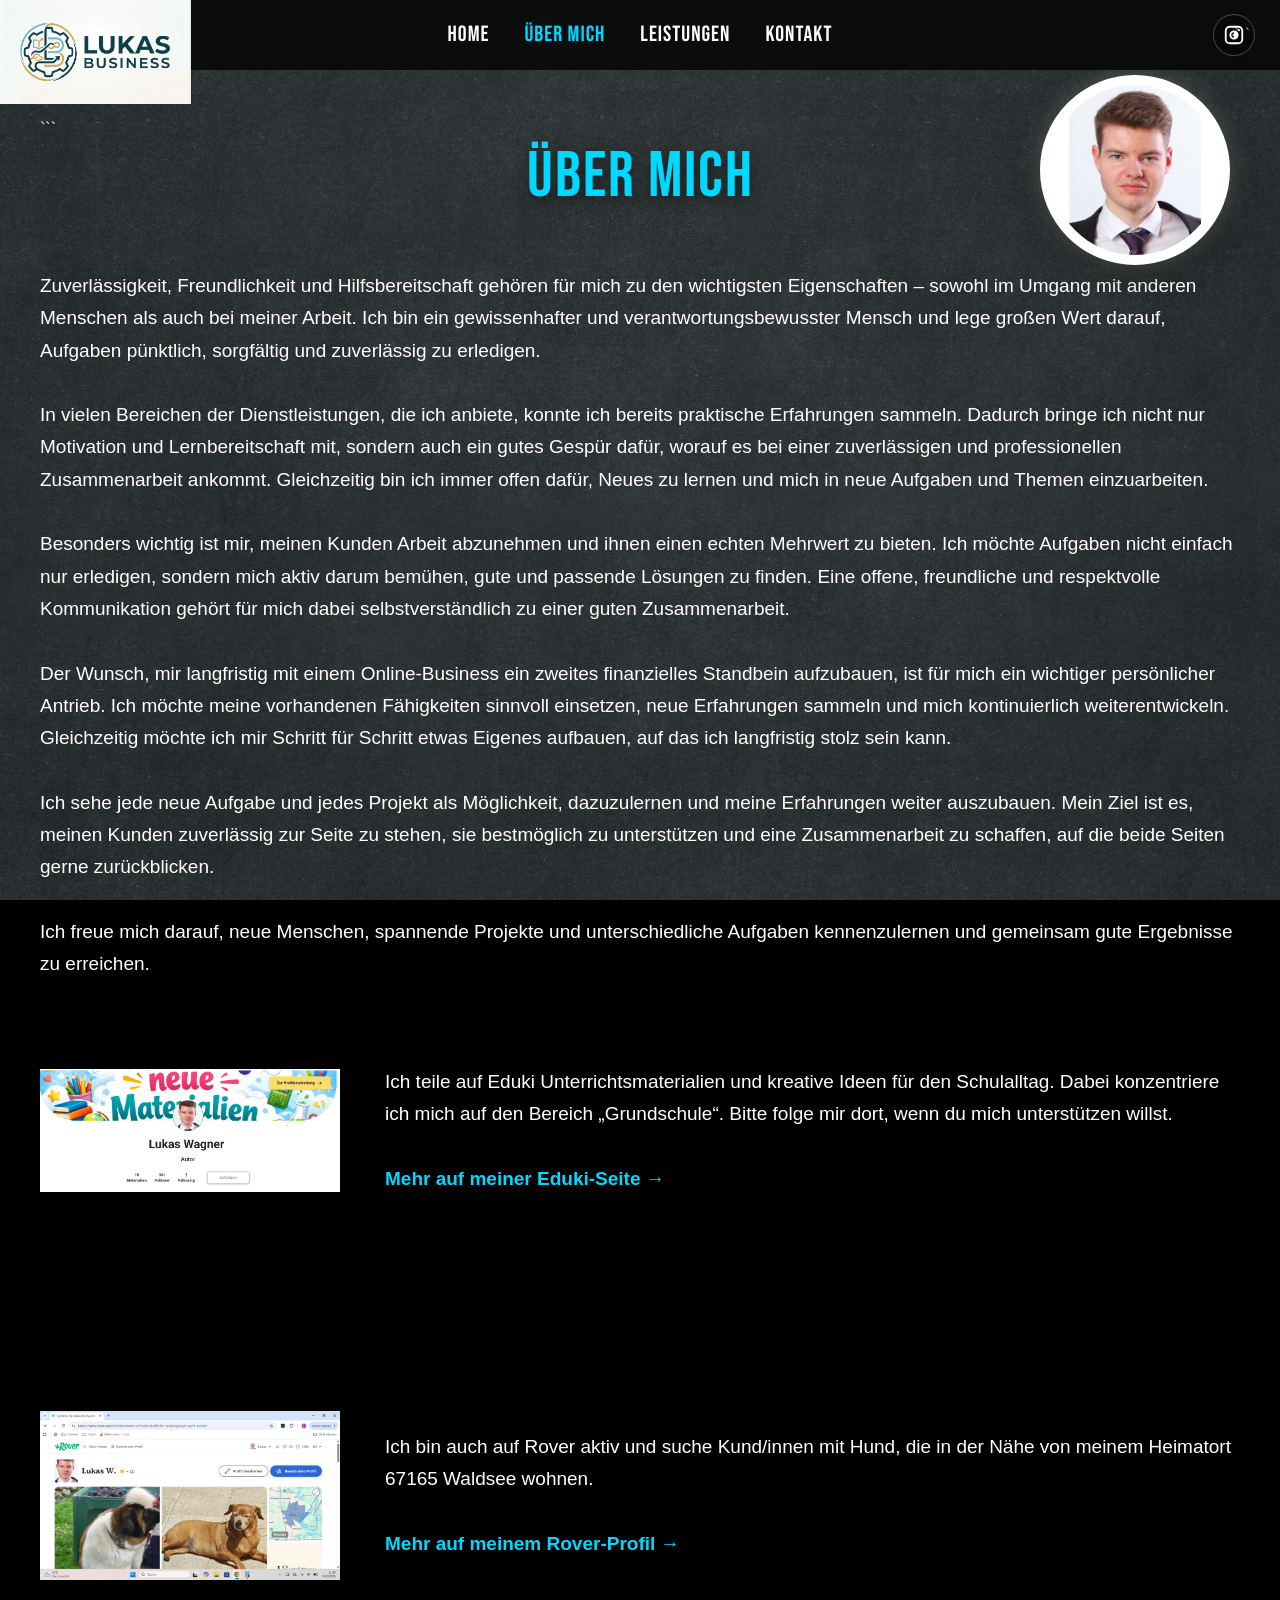
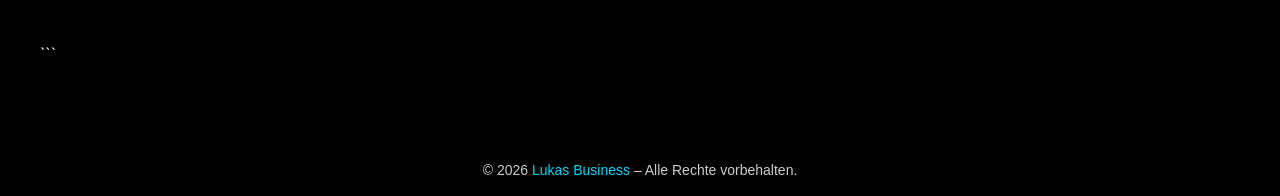
==== commit 506daf70: "Update about.html" ====
--- a/about.html
+++ b/about.html
@@ -1125,27 +1125,8 @@
        INSTAGRAM
   ========================= -->
 
-  <div class="about-instagram-wrapper">
-
-    <a
-      class="about-instagram"
-      href="https://www.instagram.com/eduki.luki/"
-      target="_blank"
-      rel="noopener noreferrer"
-      aria-label="Instagram"
-      title="Instagram"
-    >
-
-      <svg
-        viewBox="0 0 24 24"
-        aria-hidden="true"
-      >
-
-        <path d="M7.5 2h9A5.5 5.5 0 0 1 22 7.5v9a5.5 5.5 0 0 1-5.5 5.5h-9A5.5 5.5 0 0 1 2 16.5v-9A5.5 5.5 0 0 1 7.5 2zm0 2A3.5 3.5 0 0 0 4 7.5v9A3.5 3.5 0 0 0 7.5 20h9a3.5 3.5 0 0 0 3.5-3.5v-9A3.5 3.5 0 0 0 16.5 4h-9zm9.75 1.5a1.25 1.25 0 1 1 0 2.5 1.25 1.25 0 0 1 0-2.5zM12 7a5 5 0 1 1 0 10 5 5 0 0 1 0-10zm0 2a3 3 0 1 0 0 6 3 3 0 0 0-3-3 3 3 0 0 0 3-3z"/>
-
-      </svg>
-
-    </a>
+ 
+      
 
   </div>
 
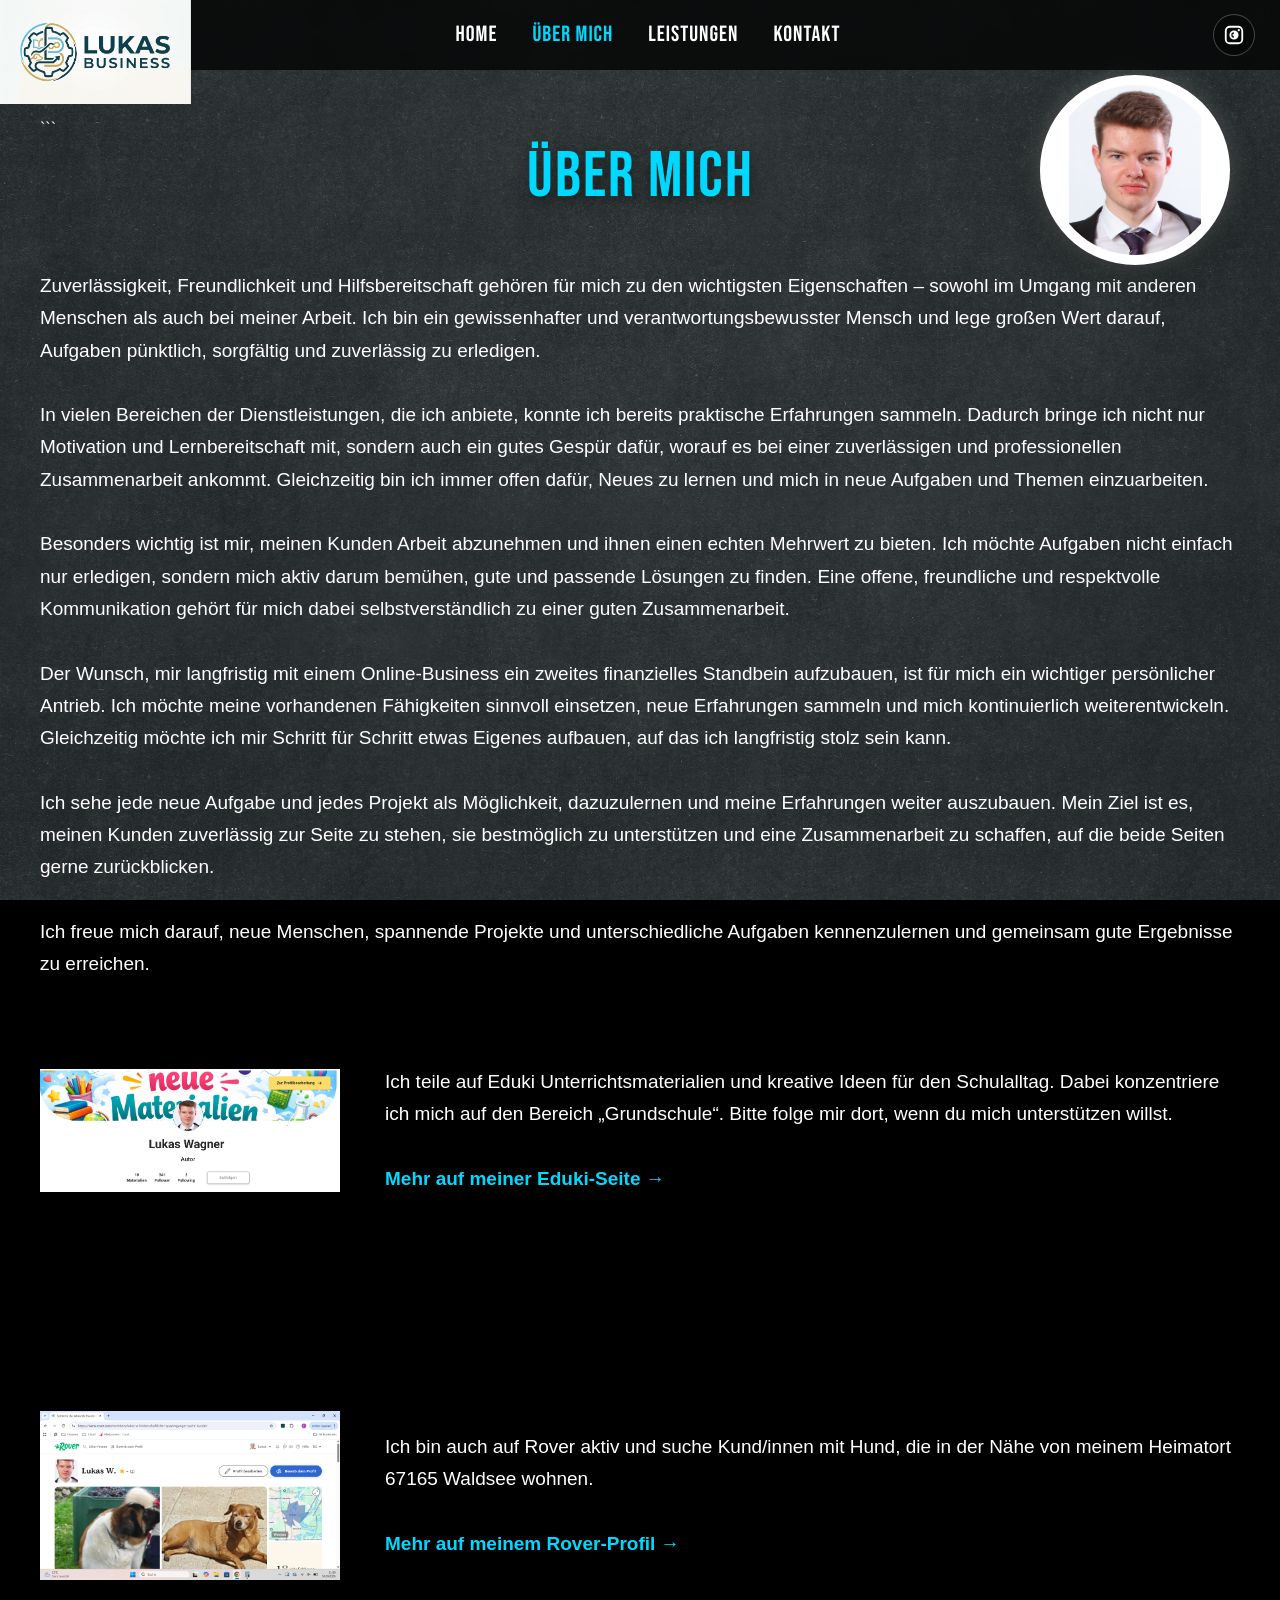
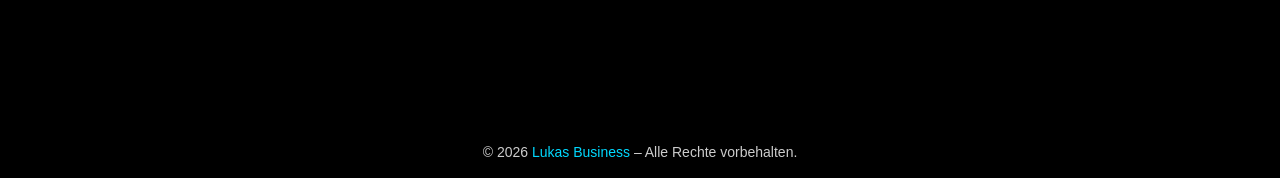
==== commit d4be5c88: "Update about.html" ====
--- a/about.html
+++ b/about.html
@@ -1040,7 +1040,7 @@
   </li>
 
 </ul>
-```
+
 
   </nav>
 
@@ -1225,7 +1225,7 @@
 
 
 </div>
-```
+
 
   </section>
 
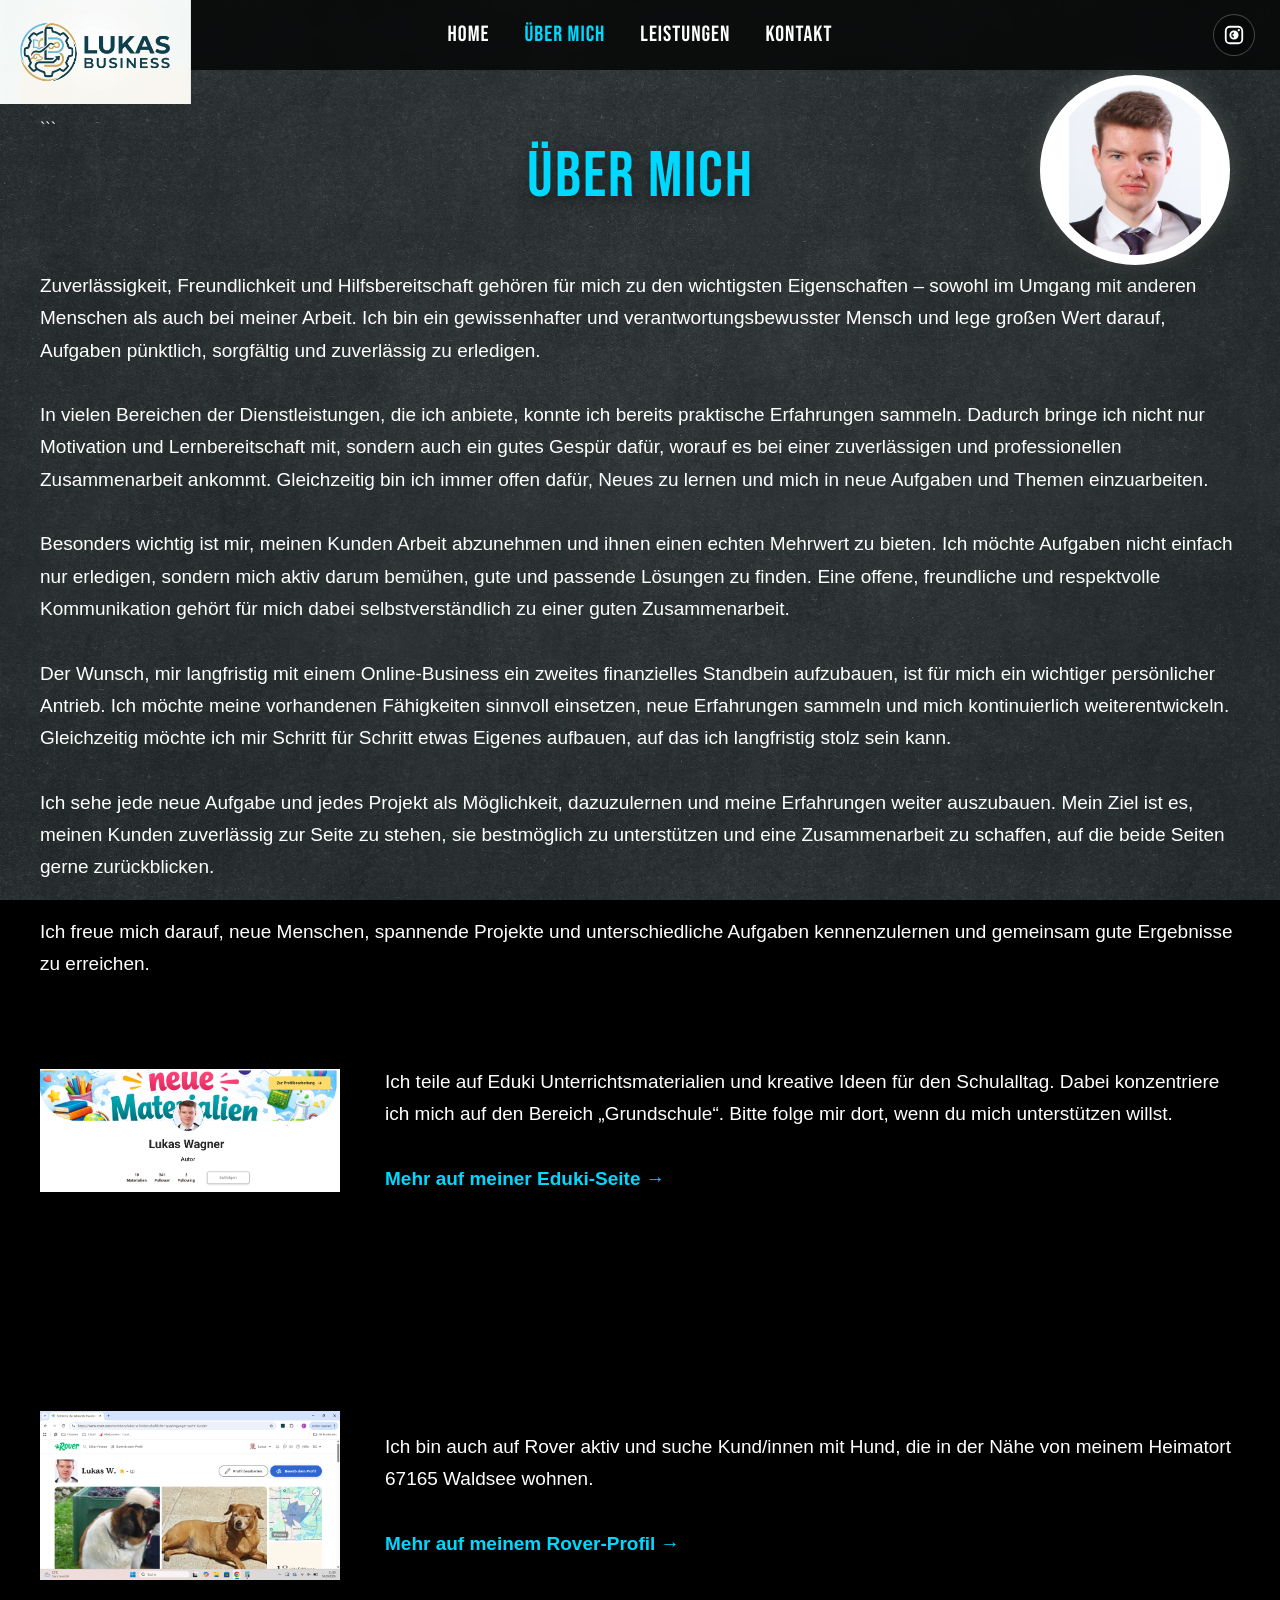
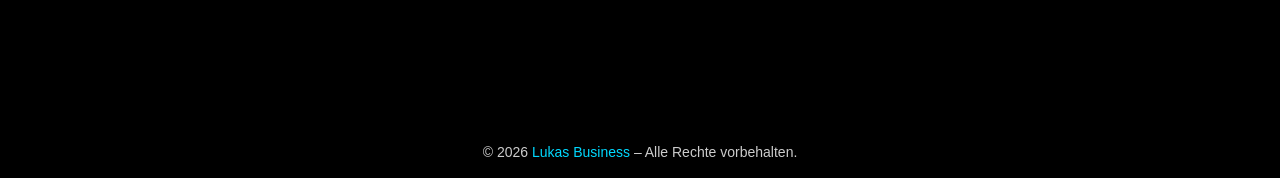
==== commit 787c166a: "Update about.html" ====
--- a/about.html
+++ b/about.html
@@ -979,7 +979,7 @@
 
   <nav>
 
-```
+
 <img
   src="logoone.png"
   alt="Lukas Business Logo"
